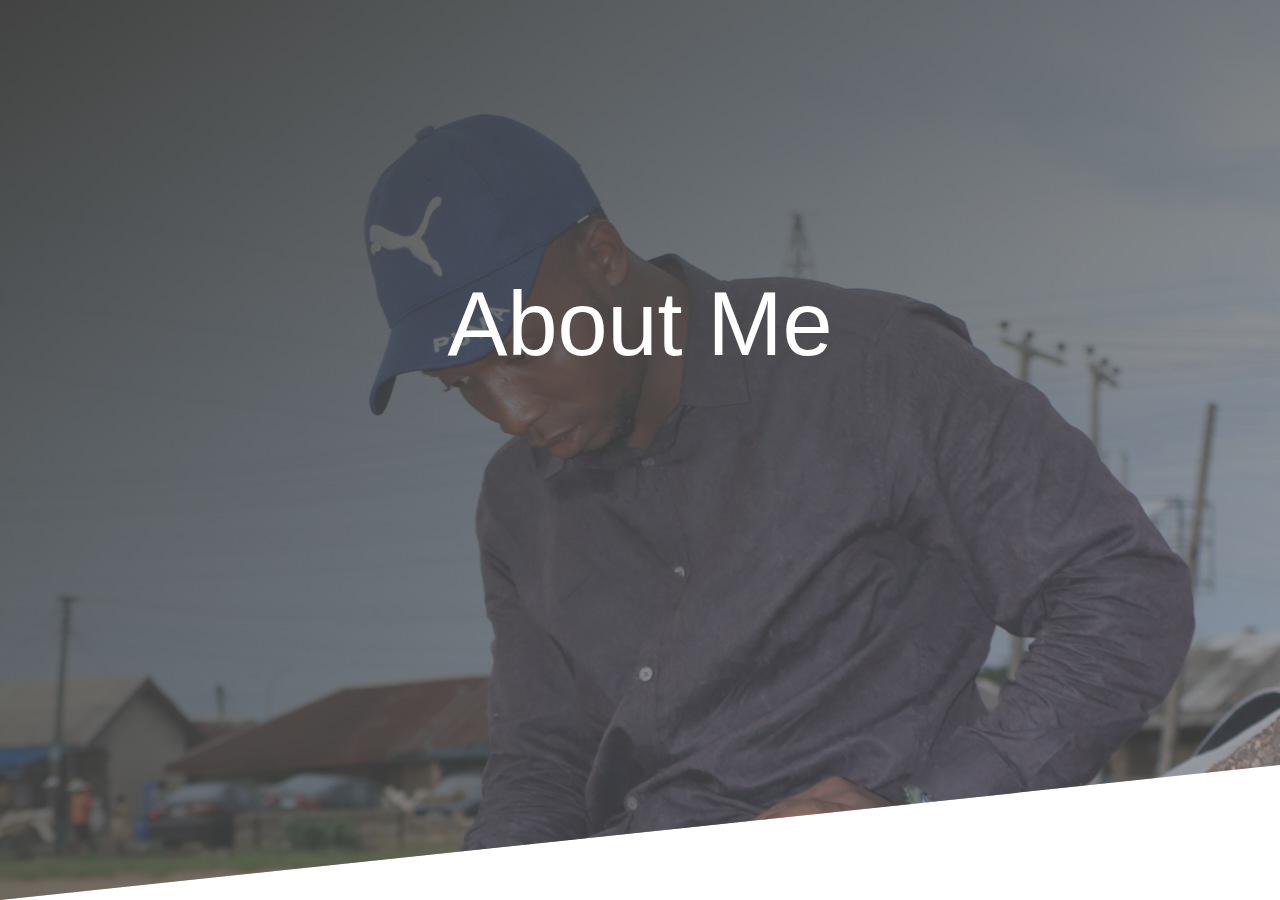
==== about.html @ 9a25f0bb "first commit" ====
<!DOCTYPE html>
<html lang="en">
<head>
    <meta charset="UTF-8">
    <meta name="viewport" content="width=device-width, initial-scale=1.0">
    <meta http-equiv="X-UA-Compatible" content="ie=edge">
    <title>About | Mfonido Mark</title>
    <link rel="stylesheet" href="style.css">
    <link rel="stylesheet" href="https://stackpath.bootstrapcdn.com/bootstrap/4.4.1/css/bootstrap.min.css"
        integrity="sha384-Vkoo8x4CGsO3+Hhxv8T/Q5PaXtkKtu6ug5TOeNV6gBiFeWPGFN9MuhOf23Q9Ifjh" crossorigin="anonymous">
    <link href="https://unpkg.com/aos@2.3.1/dist/aos.css" rel="stylesheet">
</head>
<body>
    <header id="header">
        <div class="about-welcome-sect">
            <h1 class="text-center ">About Me</h1>
        </div>

    </header>





















    <script src="https://code.jquery.com/jquery-3.4.1.min.js"
    integrity="sha256-CSXorXvZcTkaix6Yvo6HppcZGetbYMGWSFlBw8HfCJo=" crossorigin="anonymous"></script>
<script src="https://code.jquery.com/jquery-3.4.1.slim.min.js"
    integrity="sha384-J6qa4849blE2+poT4WnyKhv5vZF5SrPo0iEjwBvKU7imGFAV0wwj1yYfoRSJoZ+n"
    crossorigin="anonymous"></script>
<script src="https://cdn.jsdelivr.net/npm/popper.js@1.16.0/dist/umd/popper.min.js"
    integrity="sha384-Q6E9RHvbIyZFJoft+2mJbHaEWldlvI9IOYy5n3zV9zzTtmI3UksdQRVvoxMfooAo"
    crossorigin="anonymous"></script>
<script src="https://stackpath.bootstrapcdn.com/bootstrap/4.4.1/js/bootstrap.min.js"
    integrity="sha384-wfSDF2E50Y2D1uUdj0O3uMBJnjuUD4Ih7YwaYd1iqfktj0Uod8GCExl3Og8ifwB6"
    crossorigin="anonymous"></script>
<script src="main.js"></script>
</body>
</html>
---- style.css ----
/* Global stylings */
html{
    box-sizing: border-box;
    font-size: 62.5%
}
*,
*::after,
*::before{
    margin: 0;
    padding: 0;
    box-sizing: inherit;
}
a,a::after,
a::before, a:link{
    text-decoration: none;
    color: white;
}

a:hover{
    text-decoration: none;
    color: white;
}
.anchor{
    /* font-size: 10px !important; */
}

body{
    font-family: sans-serif;
    font-weight: 400;
    font-size: 18px;
    line-height: 1.7;
    color: #777;
    overflow-x: hidden;
    position: relative;
}
.navbar, .nav-link{
    color: #fff;
    font-weight: 400;
    font-size: 18px;
}
.navbar{
    transition: background-color 1s;
}
.nav-logo{
    float: left;
    padding: 10px 15px;
}
.open-nav{
    float: right !important;
    padding: 10px 15px;;
}

/* Overlay Navigation styling here */
.overlay {
    height: 100%;
    width: 0;
    position: fixed;
    z-index: 1;
    top: 0;
    left: 0;
    background-color: rgb(0,0,0);
    background-color: rgba(0,0,0, 0.9);
    overflow-x: hidden;
    transition: 0.5s;
  }
  
  .overlay-content {
    position: relative;
    top: 25%;
    width: 100%;
    text-align: center;
    margin-top: 30px;
  }
  
  .overlay a {
    padding: 8px;
    text-decoration: none;
    font-size: 36px;
    color: #818181;
    display: block;
    transition: 0.3s;
  }
  
  .overlay a:hover, .overlay a:focus {
    color: #f1f1f1;
  }
  
  .overlay .closebtn {
    position: absolute;
    top: 20px;
    right: 45px;
    font-size: 60px;
  }
  
  @media screen and (max-height: 450px) {
    .overlay a {font-size: 20px}
    .overlay .closebtn {
    font-size: 40px;
    top: 15px;
    right: 35px;
    }
  }

.dark {
    color: white !important;
    background-color: rgba(159, 243, 156, 0.568) !important;
    transition: background-color 1s;
    /*padding-top: 20px;*/
}

/* Index stylings */
.welcome-sect{
    background-image:linear-gradient(
        to right bottom,
         hsl(120, 1%, 26%),
          rgba(96, 97, 97, 0.432) ), 
    url(img/home.JPG);
    background-size: cover;
    background-repeat: no-repeat;
    background-position: top;
    height: 100vh;
    clip-path: polygon(0 0, 100% 0, 100% 85vh, 0 100%)
}

.welcome-contents{
    padding-top: 40vh;
}
.welcome-btn{
    display: block;
    text-align: center;
    /* background-color: #fff; */
    border: 1px solid white;
    border-radius: 20px 20px;
    width: 50%;
    padding: 7px;
    margin: 7px;
    font-size: 20px;
    text-decoration: none !important;
    color: white;
}
.welcome-btn:hover{
    background-color: white;
    color: #777;
}

.welcome-carousel{
    padding-top: 10vh;
}
.carousel-text{
    text-align: center;
    display: block;
    color: white;
    font-weight: 700;
    font-size: 40px;
}


/* this is the styling for the about page */
.about-welcome-sect{
    background-image:linear-gradient(
        to right bottom,
         hsl(120, 1%, 26%),
          rgba(96, 97, 97, 0.432) ), 
    url(img/home.JPG);
    background-size: cover;
    background-repeat: no-repeat;
    background-position: top;
    height: 100vh;
    clip-path: polygon(0 0, 100% 0, 100% 85vh, 0 100%)
}
.about-welcome-sect > h1{
    color: white;
    font-size: 10vh;
    padding-top: 30vh;
    padding-bottom: 30vh;
}
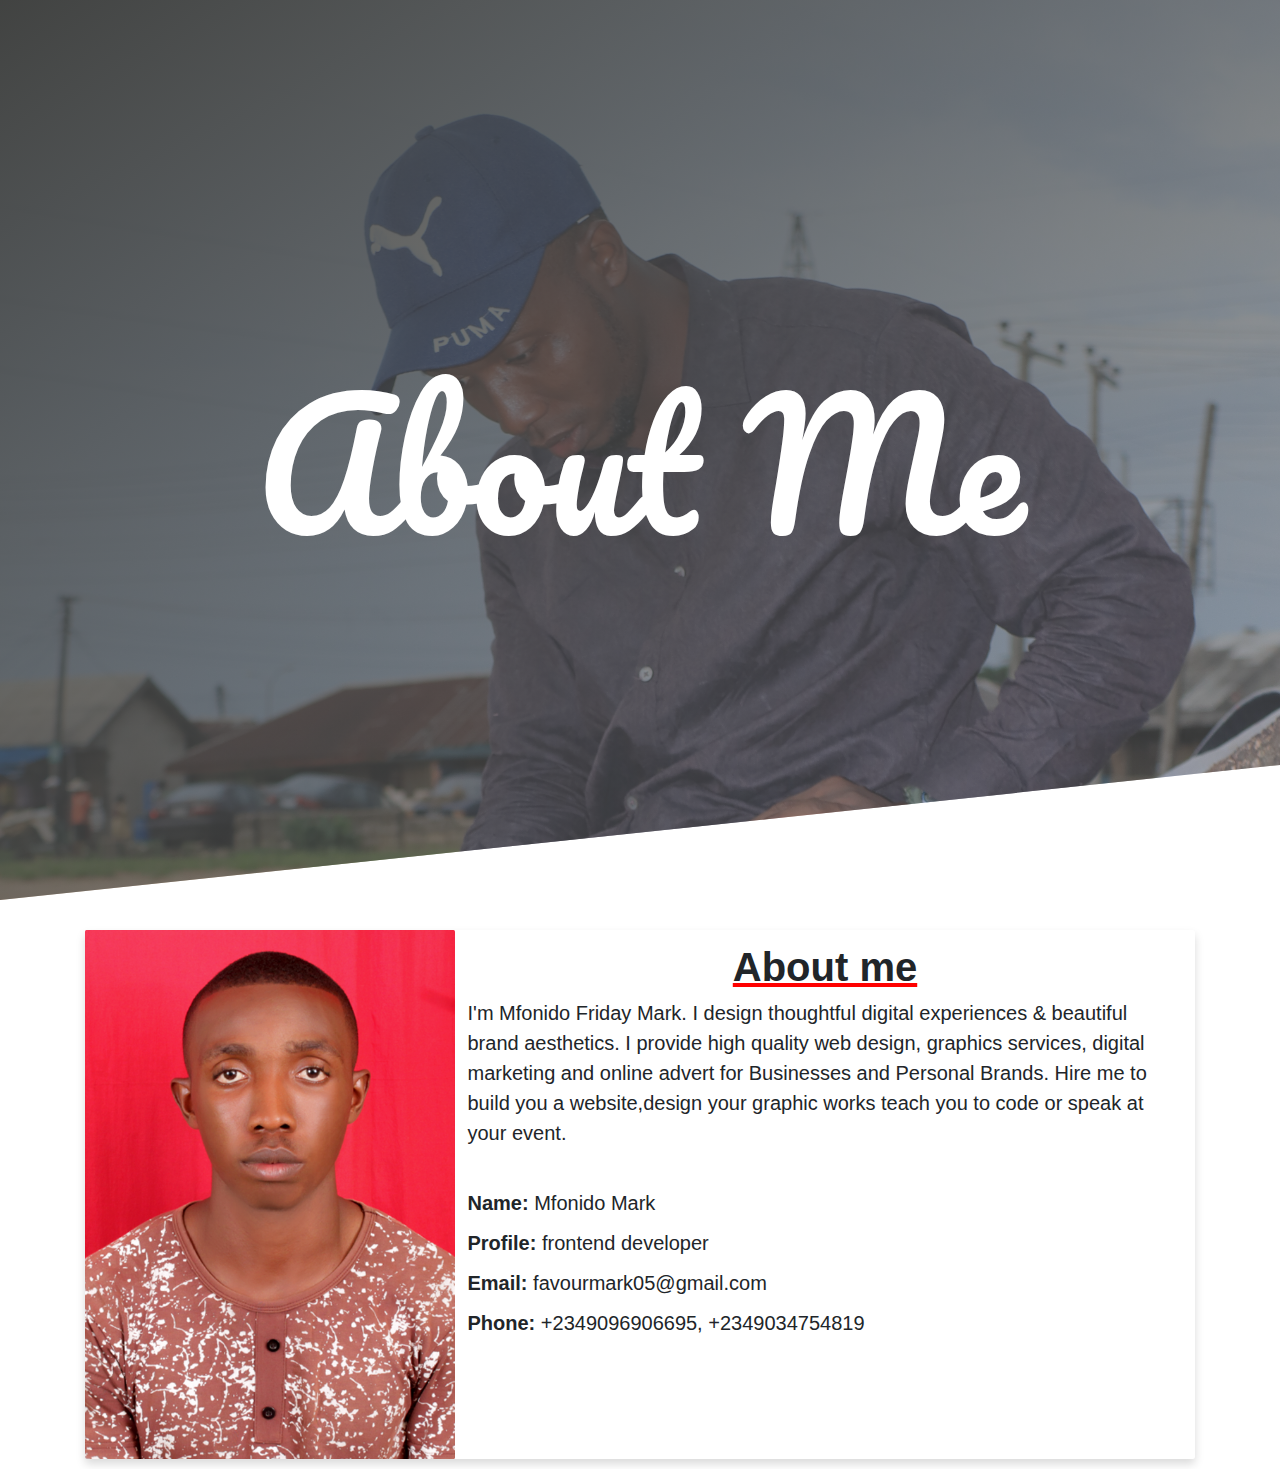
==== commit ecb3a940: "about page" ====
--- a/about.html
+++ b/about.html
@@ -9,14 +9,39 @@
     <link rel="stylesheet" href="https://stackpath.bootstrapcdn.com/bootstrap/4.4.1/css/bootstrap.min.css"
         integrity="sha384-Vkoo8x4CGsO3+Hhxv8T/Q5PaXtkKtu6ug5TOeNV6gBiFeWPGFN9MuhOf23Q9Ifjh" crossorigin="anonymous">
     <link href="https://unpkg.com/aos@2.3.1/dist/aos.css" rel="stylesheet">
+    <link href="https://fonts.googleapis.com/css?family=Pacifico&display=swap" rel="stylesheet">
 </head>
 <body>
     <header id="header">
         <div class="about-welcome-sect">
             <h1 class="text-center ">About Me</h1>
         </div>
-
     </header>
+    <div class="container text-center pt-5">
+            <div class="card mb-3 shadow" style="max-width: fit-content; max-height: fit-content;">
+                    <div class="row no-gutters">
+                      <div class="col-md-4">
+                        <img src="img/about.jpg" class="card-img" alt="...">
+                      </div>
+                      <div class="col-md-8">
+                        <div class="card-body">
+                          <h3 class="card-title">About me</h3>
+                          <p class="card-text" id="card-text">I'm Mfonido Friday Mark. I design thoughtful digital experiences & beautiful brand aesthetics. I provide high quality web design, graphics services, digital marketing and online advert for Businesses and Personal Brands. Hire me to build you a website,design your graphic works teach you to code or speak at your event. </p>
+                          <!-- <p class="card-text"><small class="text-muted">Last updated 3 mins ago</small></p> -->
+                          <br><br>
+                          <div class="about-info">
+                            <p><span class="title-s">Name: </span> <span>Mfonido Mark</span></p>
+                            <p><span class="title-s">Profile: </span> <span>frontend developer</span></p>
+                            <p><span class="title-s">Email: </span> <span>favourmark05@gmail.com</span></p>
+                            <p><span class="title-s">Phone: </span> <span>+2349096906695, +2349034754819</span></p>
+                            <!-- <p><span class="title-s">Phone: </span> <span>+2349034754819</span></p> -->
+                          </div>
+                        </div>
+                      </div>
+                    </div>
+                  </div>
+    </div>
+    
 
 
 
--- a/style.css
+++ b/style.css
@@ -170,8 +170,31 @@
 }
 .about-welcome-sect > h1{
     color: white;
-    font-size: 10vh;
-    padding-top: 30vh;
+    font-size: 19vh;
+    padding-top: 40vh;
     padding-bottom: 30vh;
-}
-
+    text-align: center;
+    font-family: 'Pacifico', cursive !important;
+}
+.card{
+    border: none !important;
+}
+.card-title{
+    font-size: 40px !important;
+    text-decoration: underline;
+    text-decoration-color: red;
+    font-family: -apple-system, BlinkMacSystemFont, 'Segoe UI', Roboto, Oxygen, Ubuntu, Cantarell, 'Open Sans', 'Helvetica Neue', sans-serif;
+    font-weight: bolder;
+}
+#card-text {
+    font-size: 20px !important;
+    text-align: start !important;
+}
+.about-info > p {
+    font-size: 20px;
+    text-align: start !important;
+}
+.title-s{
+    font-weight: bolder;
+}
+
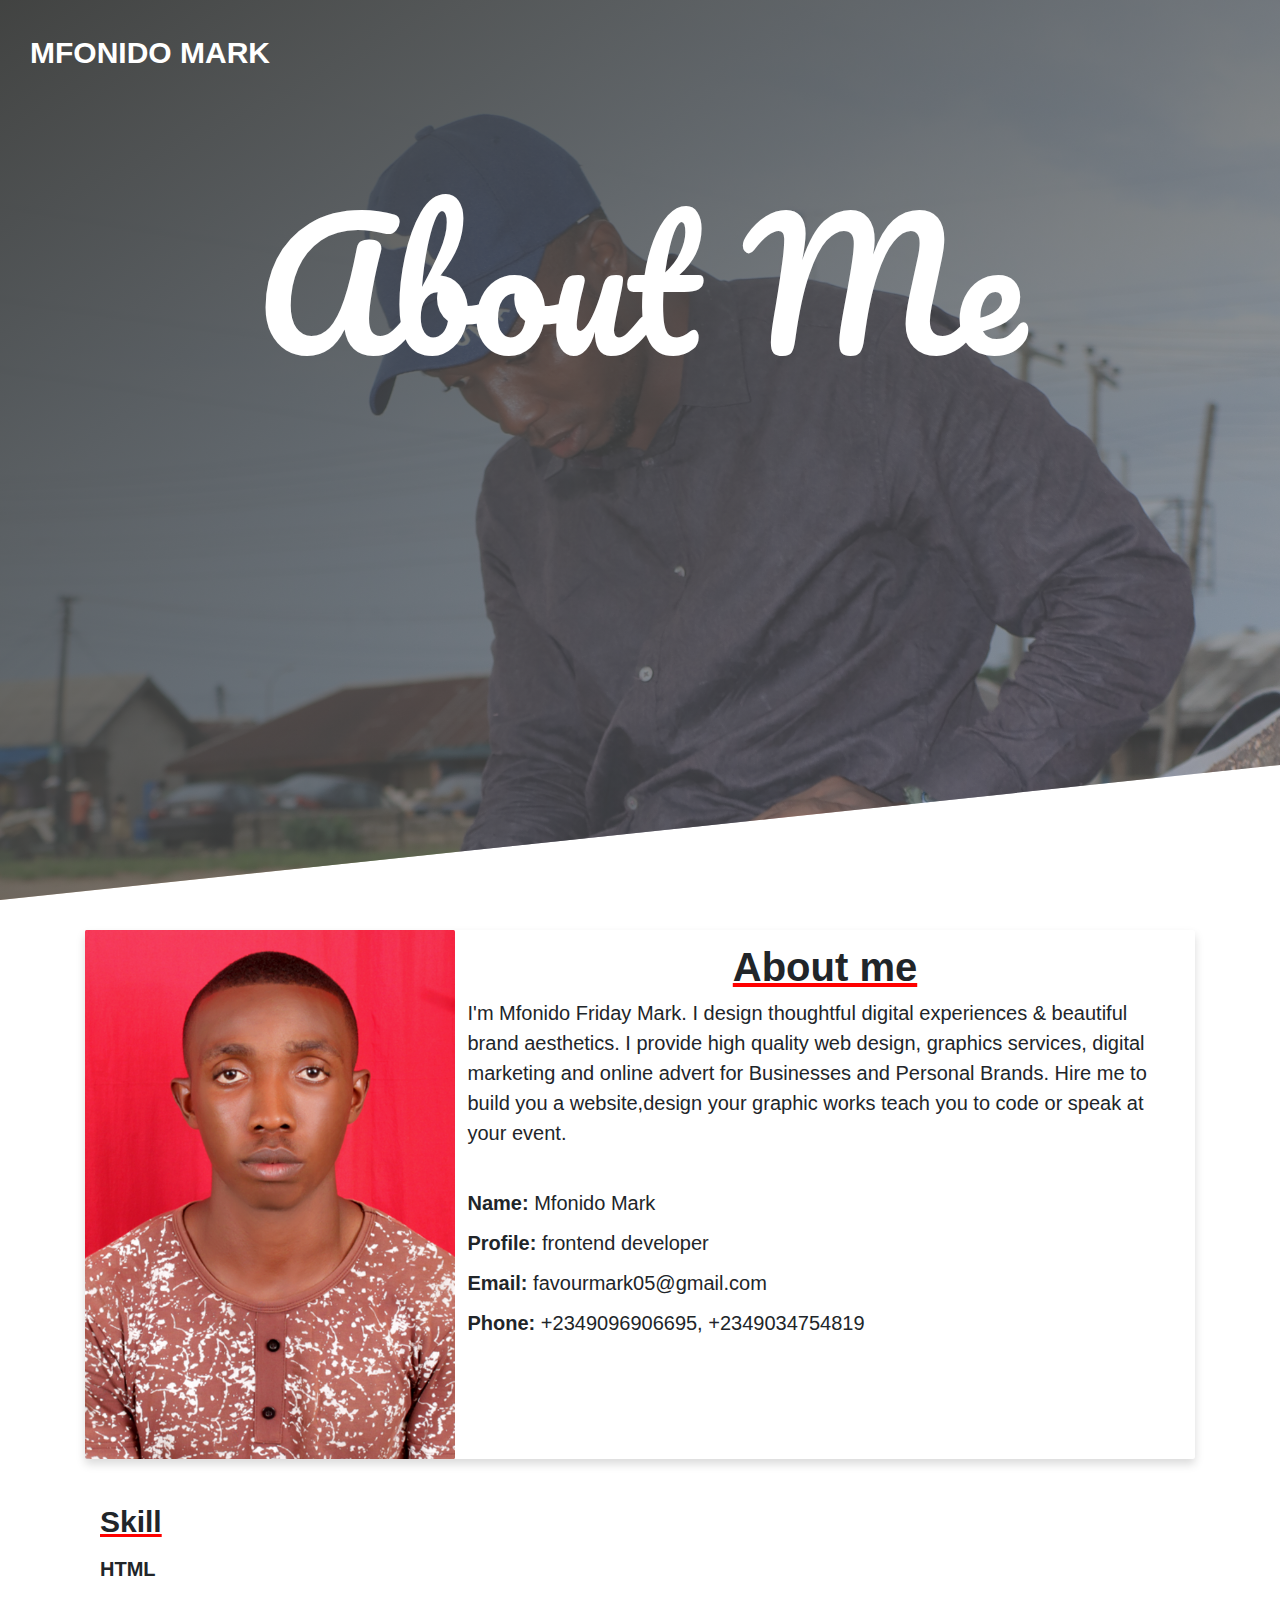
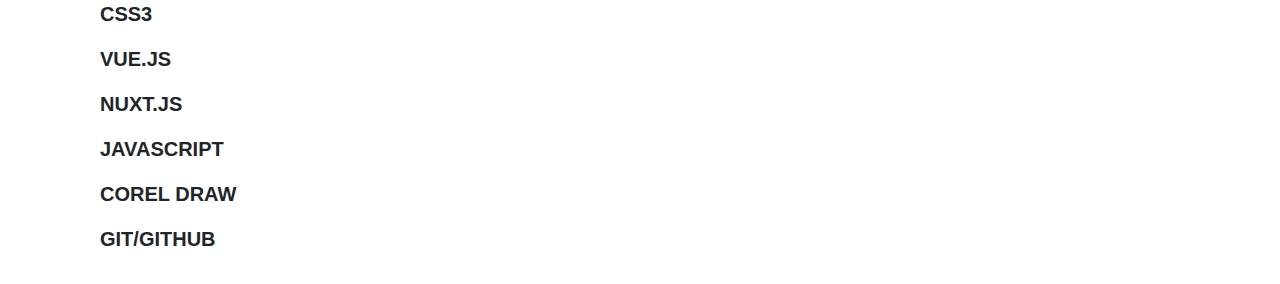
==== commit 151cc866: "skills and links" ====
--- a/about.html
+++ b/about.html
@@ -1,47 +1,80 @@
 <!DOCTYPE html>
 <html lang="en">
+
 <head>
-    <meta charset="UTF-8">
-    <meta name="viewport" content="width=device-width, initial-scale=1.0">
-    <meta http-equiv="X-UA-Compatible" content="ie=edge">
-    <title>About | Mfonido Mark</title>
-    <link rel="stylesheet" href="style.css">
-    <link rel="stylesheet" href="https://stackpath.bootstrapcdn.com/bootstrap/4.4.1/css/bootstrap.min.css"
-        integrity="sha384-Vkoo8x4CGsO3+Hhxv8T/Q5PaXtkKtu6ug5TOeNV6gBiFeWPGFN9MuhOf23Q9Ifjh" crossorigin="anonymous">
-    <link href="https://unpkg.com/aos@2.3.1/dist/aos.css" rel="stylesheet">
-    <link href="https://fonts.googleapis.com/css?family=Pacifico&display=swap" rel="stylesheet">
+  <meta charset="UTF-8">
+  <meta name="viewport" content="width=device-width, initial-scale=1.0">
+  <meta http-equiv="X-UA-Compatible" content="ie=edge">
+  <title>About | Mfonido Mark</title>
+  <link rel="stylesheet" href="style.css">
+  <link rel="stylesheet" href="https://stackpath.bootstrapcdn.com/bootstrap/4.4.1/css/bootstrap.min.css"
+    integrity="sha384-Vkoo8x4CGsO3+Hhxv8T/Q5PaXtkKtu6ug5TOeNV6gBiFeWPGFN9MuhOf23Q9Ifjh" crossorigin="anonymous">
+  <link href="https://unpkg.com/aos@2.3.1/dist/aos.css" rel="stylesheet">
+  <link href="https://fonts.googleapis.com/css?family=Pacifico&display=swap" rel="stylesheet">
 </head>
+
 <body>
-    <header id="header">
-        <div class="about-welcome-sect">
-            <h1 class="text-center ">About Me</h1>
+  <header id="header">
+      <div class="about-welcome-sect">
+          <a href="index.html" class="navbar-brand float-left Mark pl-5 pt-5">MFONIDO MARK</a>
+      <h1 class="text-center ">About Me</h1>
+      <!-- <div class="col-md-6 buttons">
+                <a href="about.html" class="welcome-btn ">About Me</a>
+                <a href="#" class="welcome-btn ">Explore Project</a>
+                <a href="#" class="welcome-btn ">Say Hello</a>
+            </div> -->
+    </div>
+  </header>
+  <div class="container text-center pt-5">
+    <div class="card mb-3 shadow" style="max-width: fit-content; max-height: fit-content;">
+      <div class="row no-gutters">
+        <div class="col-md-4">
+          <img src="img/about.jpg" class="card-img" alt="...">
         </div>
-    </header>
-    <div class="container text-center pt-5">
-            <div class="card mb-3 shadow" style="max-width: fit-content; max-height: fit-content;">
-                    <div class="row no-gutters">
-                      <div class="col-md-4">
-                        <img src="img/about.jpg" class="card-img" alt="...">
-                      </div>
-                      <div class="col-md-8">
-                        <div class="card-body">
-                          <h3 class="card-title">About me</h3>
-                          <p class="card-text" id="card-text">I'm Mfonido Friday Mark. I design thoughtful digital experiences & beautiful brand aesthetics. I provide high quality web design, graphics services, digital marketing and online advert for Businesses and Personal Brands. Hire me to build you a website,design your graphic works teach you to code or speak at your event. </p>
-                          <!-- <p class="card-text"><small class="text-muted">Last updated 3 mins ago</small></p> -->
-                          <br><br>
-                          <div class="about-info">
-                            <p><span class="title-s">Name: </span> <span>Mfonido Mark</span></p>
-                            <p><span class="title-s">Profile: </span> <span>frontend developer</span></p>
-                            <p><span class="title-s">Email: </span> <span>favourmark05@gmail.com</span></p>
-                            <p><span class="title-s">Phone: </span> <span>+2349096906695, +2349034754819</span></p>
-                            <!-- <p><span class="title-s">Phone: </span> <span>+2349034754819</span></p> -->
-                          </div>
-                        </div>
-                      </div>
-                    </div>
-                  </div>
+        <div class="col-md-8">
+          <div class="card-body">
+            <h3 class="card-title">About me</h3>
+            <p class="card-text" id="card-text">I'm Mfonido Friday Mark. I design thoughtful digital experiences &
+              beautiful brand aesthetics. I provide high quality web design, graphics services, digital marketing and
+              online advert for Businesses and Personal Brands. Hire me to build you a website,design your graphic works
+              teach you to code or speak at your event. </p>
+            <!-- <p class="card-text"><small class="text-muted">Last updated 3 mins ago</small></p> -->
+            <br><br>
+            <div class="about-info">
+              <p><span class="title-s">Name: </span> <span>Mfonido Mark</span></p>
+              <p><span class="title-s">Profile: </span> <span>frontend developer</span></p>
+              <p><span class="title-s">Email: </span> <span>favourmark05@gmail.com</span></p>
+              <p><span class="title-s">Phone: </span> <span>+2349096906695, +2349034754819</span></p>
+              <!-- <p><span class="title-s">Phone: </span> <span>+2349034754819</span></p> -->
+            </div>
+          </div>
+        </div>
+      </div>
     </div>
-    
+  </div>
+  <div class="container">
+    <div class="col-md-12 py-5">
+        <div class="skill-mf">
+            <p class="title-ss">Skill</p>
+
+            <span>HTML</span> <br><br>
+            
+            <span>CSS3</span> <br><br>
+            
+            <span>VUE.JS</span><br><br>
+            
+            <span>NUXT.JS</span> <br><br>
+            
+            <span>JAVASCRIPT</span> <br><br>
+
+            <span>COREL DRAW</span> <br><br>
+
+            <span>GIT/GITHUB</span> <br>
+            
+          </div>
+        </div>
+    </div>
+  </div>
 
 
 
@@ -63,17 +96,19 @@
 
 
 
-    <script src="https://code.jquery.com/jquery-3.4.1.min.js"
+
+  <script src="https://code.jquery.com/jquery-3.4.1.min.js"
     integrity="sha256-CSXorXvZcTkaix6Yvo6HppcZGetbYMGWSFlBw8HfCJo=" crossorigin="anonymous"></script>
-<script src="https://code.jquery.com/jquery-3.4.1.slim.min.js"
+  <script src="https://code.jquery.com/jquery-3.4.1.slim.min.js"
     integrity="sha384-J6qa4849blE2+poT4WnyKhv5vZF5SrPo0iEjwBvKU7imGFAV0wwj1yYfoRSJoZ+n"
     crossorigin="anonymous"></script>
-<script src="https://cdn.jsdelivr.net/npm/popper.js@1.16.0/dist/umd/popper.min.js"
+  <script src="https://cdn.jsdelivr.net/npm/popper.js@1.16.0/dist/umd/popper.min.js"
     integrity="sha384-Q6E9RHvbIyZFJoft+2mJbHaEWldlvI9IOYy5n3zV9zzTtmI3UksdQRVvoxMfooAo"
     crossorigin="anonymous"></script>
-<script src="https://stackpath.bootstrapcdn.com/bootstrap/4.4.1/js/bootstrap.min.js"
+  <script src="https://stackpath.bootstrapcdn.com/bootstrap/4.4.1/js/bootstrap.min.js"
     integrity="sha384-wfSDF2E50Y2D1uUdj0O3uMBJnjuUD4Ih7YwaYd1iqfktj0Uod8GCExl3Og8ifwB6"
     crossorigin="anonymous"></script>
-<script src="main.js"></script>
+  <script src="main.js"></script>
 </body>
+
 </html>--- a/style.css
+++ b/style.css
@@ -20,8 +20,11 @@
     text-decoration: none;
     color: white;
 }
-.anchor{
-    /* font-size: 10px !important; */
+.Mark {
+    text-decoration: none !important;
+    color: white !important;
+    font-size: 30px !important;
+    font-weight: bolder !important;
 }
 
 body{
@@ -171,11 +174,15 @@
 .about-welcome-sect > h1{
     color: white;
     font-size: 19vh;
-    padding-top: 40vh;
+    padding-top: 20vh;
     padding-bottom: 30vh;
     text-align: center;
     font-family: 'Pacifico', cursive !important;
 }
+/* .buttons{
+    position: absolute;
+    margin-top: -30vh;
+} */
 .card{
     border: none !important;
 }
@@ -194,7 +201,22 @@
     font-size: 20px;
     text-align: start !important;
 }
-.title-s{
+.title-s {
     font-weight: bolder;
 }
-
+.skill-mf > p{
+    font-size: 30px !important;
+}
+.skill-mf > span {
+    font-size: 20px;
+}
+.title-ss{
+    font-weight: bolder;
+    text-decoration-line: underline;
+    text-decoration-color: red;
+}
+.skill-mf > span {
+    font-weight: bolder !important;
+}
+    
+
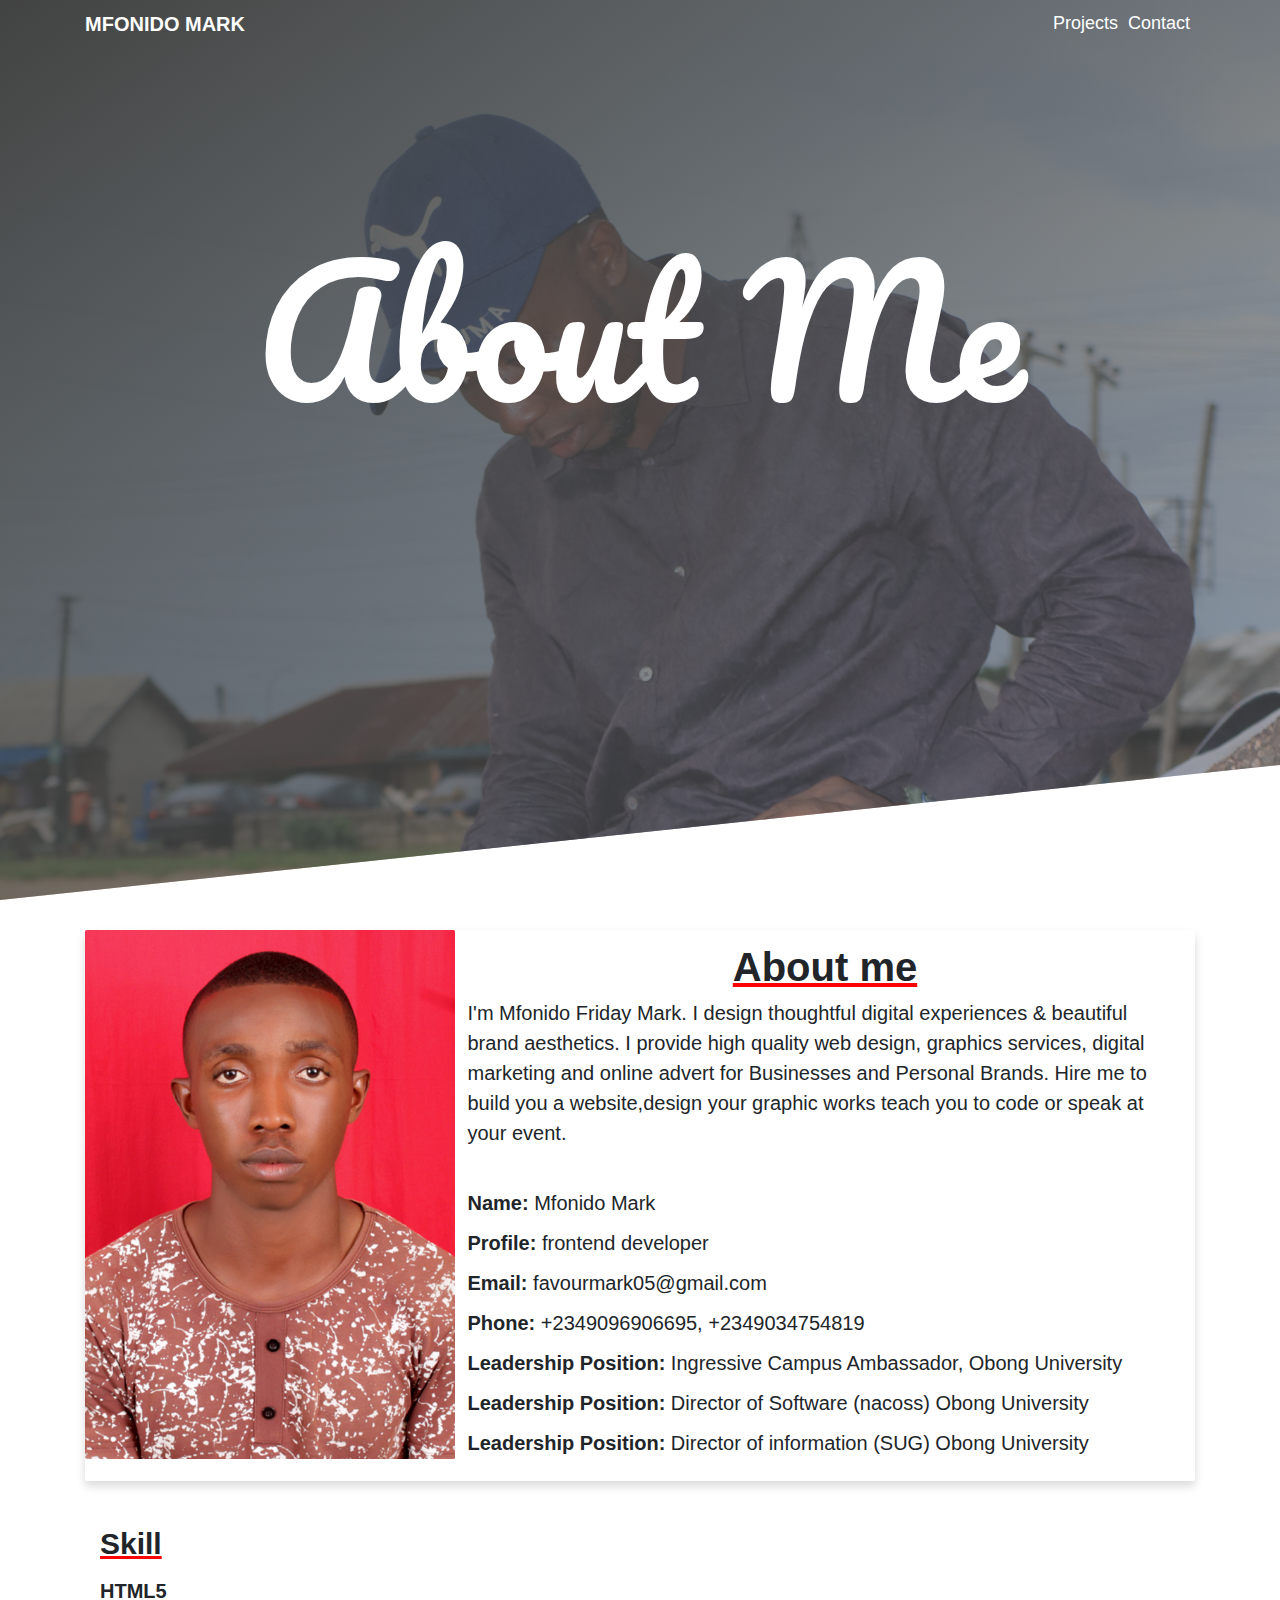
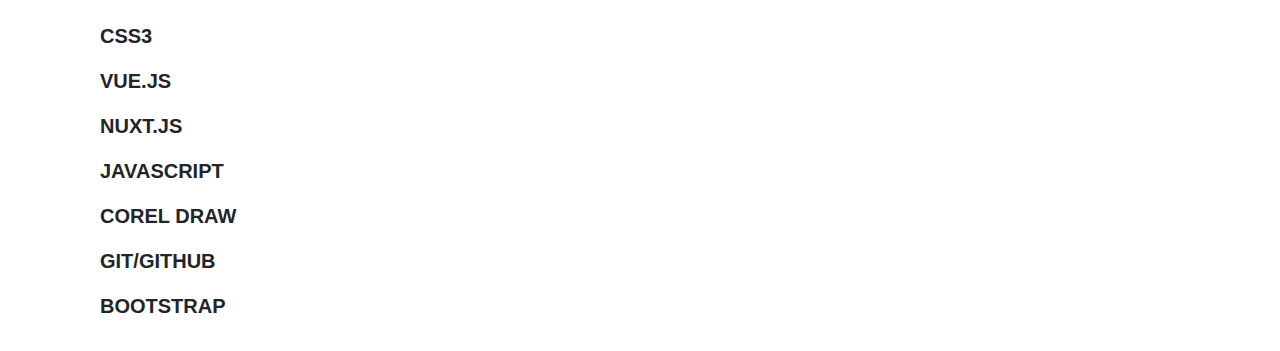
==== commit d1c0b3d6: "implementation of the project page,navigation links" ====
--- a/about.html
+++ b/about.html
@@ -11,12 +11,36 @@
     integrity="sha384-Vkoo8x4CGsO3+Hhxv8T/Q5PaXtkKtu6ug5TOeNV6gBiFeWPGFN9MuhOf23Q9Ifjh" crossorigin="anonymous">
   <link href="https://unpkg.com/aos@2.3.1/dist/aos.css" rel="stylesheet">
   <link href="https://fonts.googleapis.com/css?family=Pacifico&display=swap" rel="stylesheet">
+  <link href="https://stackpath.bootstrapcdn.com/font-awesome/4.7.0/css/font-awesome.min.css" rel="stylesheet"
+        integrity="sha384-wvfXpqpZZVQGK6TAh5PVlGOfQNHSoD2xbE+QkPxCAFlNEevoEH3Sl0sibVcOQVnN" crossorigin="anonymous">
 </head>
 
 <body>
   <header id="header">
       <div class="about-welcome-sect">
-          <a href="index.html" class="navbar-brand float-left Mark pl-5 pt-5">MFONIDO MARK</a>
+          <section class="nav-section">
+
+
+              <nav class="navbar navbar-expand-lg navbar-light ">
+                  <div class="container">
+                      <a class="navbar-brand text-white" href="index.html">MFONIDO MARK</a>
+                      <button class="navbar-toggler icon" type="button" data-toggle="collapse" data-target="#navbarNavDropdown" aria-controls="navbarNavDropdown" aria-expanded="false" aria-label="Toggle navigation">
+                        <span class="navbar-toggler-icon icon"></span>
+                      </button>
+                      <div class="collapse navbar-collapse justify-content-end" id="navbarNavDropdown">
+                        <ul class="navbar-nav">
+                          <li class="nav-item active">
+                            <a class="nav-link" href="project.html">Projects <span class="sr-only">(current)</span></a>
+                          </li>
+                          <li class="nav-item">
+                            <a class="nav-link" href="contact.html">Contact</a>
+                          </li>
+                        </ul>
+                      </div>
+                      </div>
+                    </nav>
+      </section>
+          <!-- <a href="index.html" class="navbar-brand float-left Mark pl-5 pt-5">MFONIDO MARK</a> -->
       <h1 class="text-center ">About Me</h1>
       <!-- <div class="col-md-6 buttons">
                 <a href="about.html" class="welcome-btn ">About Me</a>
@@ -45,7 +69,9 @@
               <p><span class="title-s">Profile: </span> <span>frontend developer</span></p>
               <p><span class="title-s">Email: </span> <span>favourmark05@gmail.com</span></p>
               <p><span class="title-s">Phone: </span> <span>+2349096906695, +2349034754819</span></p>
-              <!-- <p><span class="title-s">Phone: </span> <span>+2349034754819</span></p> -->
+              <p><span class="title-s">Leadership Position: </span> <span>Ingressive Campus Ambassador, Obong University</span></p>
+              <p><span class="title-s">Leadership Position: </span> <span>Director of Software (nacoss) Obong University</span></p>
+              <p><span class="title-s">Leadership Position: </span> <span>Director of information (SUG) Obong University</span></p>
             </div>
           </div>
         </div>
@@ -57,7 +83,7 @@
         <div class="skill-mf">
             <p class="title-ss">Skill</p>
 
-            <span>HTML</span> <br><br>
+            <span>HTML5</span> <br><br>
             
             <span>CSS3</span> <br><br>
             
@@ -69,7 +95,9 @@
 
             <span>COREL DRAW</span> <br><br>
 
-            <span>GIT/GITHUB</span> <br>
+            <span>GIT/GITHUB</span> <br> <br>
+
+            <span>BOOTSTRAP</span> <br>
             
           </div>
         </div>
--- a/style.css
+++ b/style.css
@@ -122,7 +122,7 @@
     background-repeat: no-repeat;
     background-position: top;
     height: 100vh;
-    clip-path: polygon(0 0, 100% 0, 100% 85vh, 0 100%)
+    /* clip-path: polygon(0 0, 100% 0, 100% 85vh, 0 100%) */
 }
 
 .welcome-contents{
@@ -179,6 +179,14 @@
     text-align: center;
     font-family: 'Pacifico', cursive !important;
 }
+.container > h5{
+    color: white;
+    font-size: 9vh;
+    padding-top: 10vh;
+    padding-bottom: 5vh;
+    text-align: center;
+    font-family: 'Pacifico', cursive !important;
+}
 /* .buttons{
     position: absolute;
     margin-top: -30vh;
@@ -218,5 +226,36 @@
 .skill-mf > span {
     font-weight: bolder !important;
 }
-    
-
+.fa{
+    color: white !important;
+    font-size: 25px !important;
+}
+
+/* this is the styling for the project page */
+
+.nav-link{
+    color: white !important;
+}
+.navbar-brand{
+    font-size: 20px !important;
+    font-weight: bolder !important;
+}
+.icon{
+    color: white !important;
+    background-color: white !important;
+}
+.nav-link:hover{
+    transition: 1s ;
+    border-bottom: 3px solid red;
+}
+.active-now{
+    color: rgb(15, 231, 15) !important;
+}
+.card-project{
+    border-left: 20px solid green !important;
+}
+small{
+    font-size: 20px !important;
+    font-weight: lighter !important;
+    color: rgba(0, 0, 0, 0.397);
+}
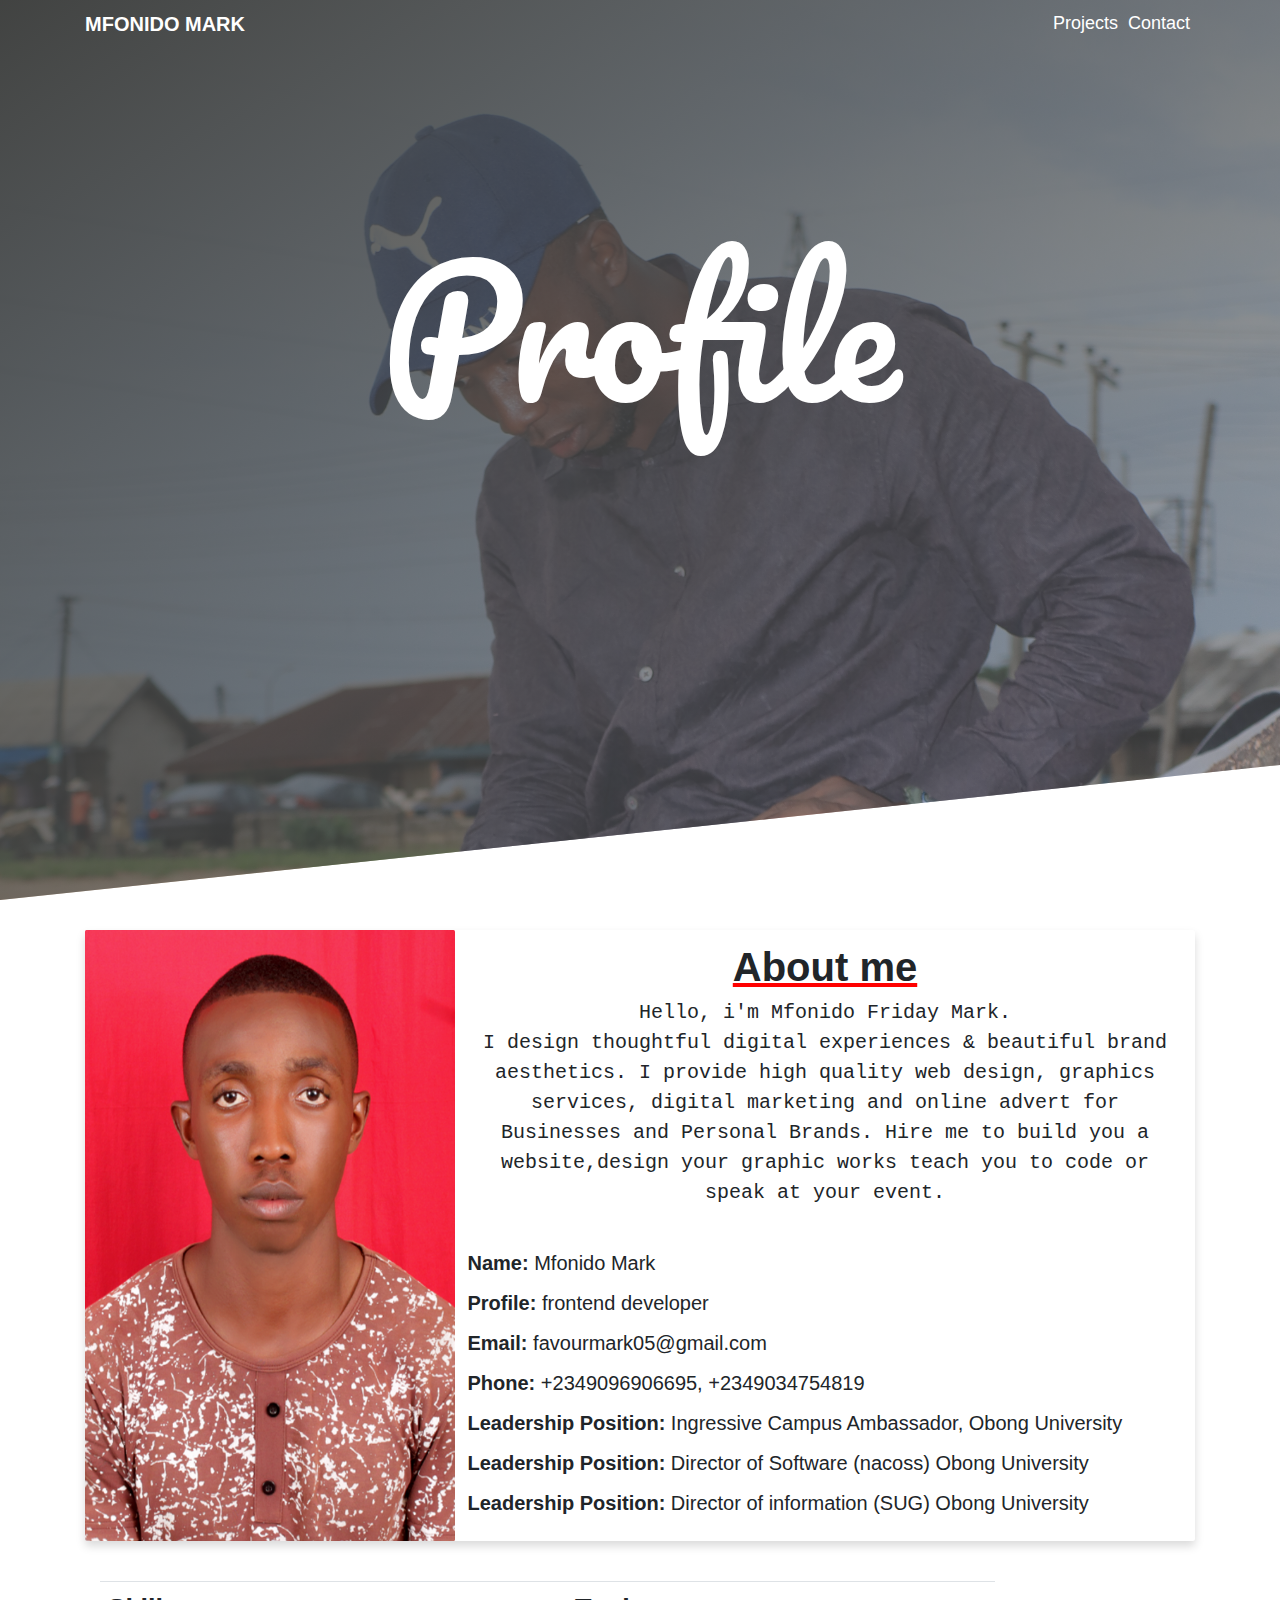
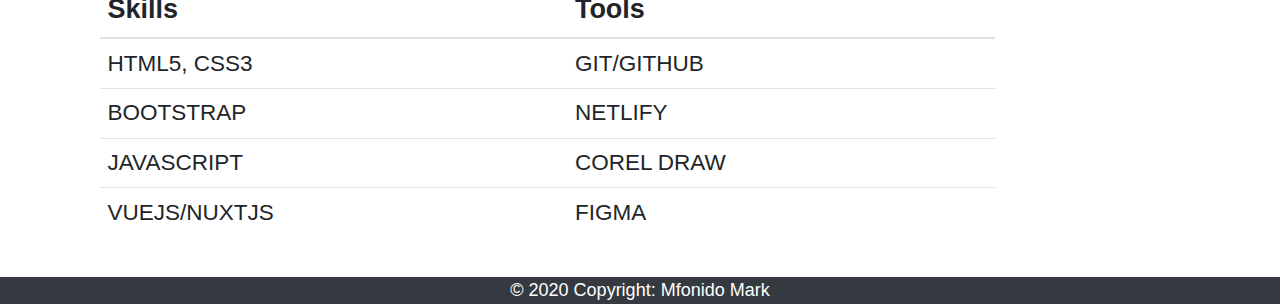
==== commit 5677b2ab: "implementing the footer and the skill section" ====
--- a/about.html
+++ b/about.html
@@ -5,6 +5,11 @@
   <meta charset="UTF-8">
   <meta name="viewport" content="width=device-width, initial-scale=1.0">
   <meta http-equiv="X-UA-Compatible" content="ie=edge">
+  <meta name="description" content="Mfonido Mark - Front-End Developer - Web Developer">
+  <meta name="tags" content="frontend javascript webpack web designer, web design, web developer, css, es6, angular,
+  jest, api, nodejs, node, react, reactjs, git, github, software engineer, software developer, software, reomte, code, programmer,
+  developer, engineer, mfonido mark, mfonido, mark">
+  <meta name="author" content="Mfonido Mark">
   <title>About | Mfonido Mark</title>
   <link rel="stylesheet" href="style.css">
   <link rel="stylesheet" href="https://stackpath.bootstrapcdn.com/bootstrap/4.4.1/css/bootstrap.min.css"
@@ -12,53 +17,48 @@
   <link href="https://unpkg.com/aos@2.3.1/dist/aos.css" rel="stylesheet">
   <link href="https://fonts.googleapis.com/css?family=Pacifico&display=swap" rel="stylesheet">
   <link href="https://stackpath.bootstrapcdn.com/font-awesome/4.7.0/css/font-awesome.min.css" rel="stylesheet"
-        integrity="sha384-wvfXpqpZZVQGK6TAh5PVlGOfQNHSoD2xbE+QkPxCAFlNEevoEH3Sl0sibVcOQVnN" crossorigin="anonymous">
+    integrity="sha384-wvfXpqpZZVQGK6TAh5PVlGOfQNHSoD2xbE+QkPxCAFlNEevoEH3Sl0sibVcOQVnN" crossorigin="anonymous">
 </head>
 
 <body>
   <header id="header">
-      <div class="about-welcome-sect">
-          <section class="nav-section">
+    <div class="about-welcome-sect">
+      <section class="nav-section">
 
 
-              <nav class="navbar navbar-expand-lg navbar-light ">
-                  <div class="container">
-                      <a class="navbar-brand text-white" href="index.html">MFONIDO MARK</a>
-                      <button class="navbar-toggler icon" type="button" data-toggle="collapse" data-target="#navbarNavDropdown" aria-controls="navbarNavDropdown" aria-expanded="false" aria-label="Toggle navigation">
-                        <span class="navbar-toggler-icon icon"></span>
-                      </button>
-                      <div class="collapse navbar-collapse justify-content-end" id="navbarNavDropdown">
-                        <ul class="navbar-nav">
-                          <li class="nav-item active">
-                            <a class="nav-link" href="project.html">Projects <span class="sr-only">(current)</span></a>
-                          </li>
-                          <li class="nav-item">
-                            <a class="nav-link" href="contact.html">Contact</a>
-                          </li>
-                        </ul>
-                      </div>
-                      </div>
-                    </nav>
+        <nav class="navbar navbar-expand-lg navbar-light ">
+          <div class="container">
+            <a class="navbar-brand text-white" href="index.html">MFONIDO MARK</a>
+            <button class="navbar-toggler icon" type="button" data-toggle="collapse" data-target="#navbarNavDropdown"
+              aria-controls="navbarNavDropdown" aria-expanded="false" aria-label="Toggle navigation">
+              <span class="navbar-toggler-icon icon"></span>
+            </button>
+            <div class="collapse navbar-collapse justify-content-end" id="navbarNavDropdown">
+              <ul class="navbar-nav">
+                <li class="nav-item active">
+                  <a class="nav-link" href="project.html">Projects <span class="sr-only">(current)</span></a>
+                </li>
+                <li class="nav-item">
+                  <a class="nav-link" href="contact.html">Contact</a>
+                </li>
+              </ul>
+            </div>
+          </div>
+        </nav>
       </section>
-          <!-- <a href="index.html" class="navbar-brand float-left Mark pl-5 pt-5">MFONIDO MARK</a> -->
-      <h1 class="text-center ">About Me</h1>
-      <!-- <div class="col-md-6 buttons">
-                <a href="about.html" class="welcome-btn ">About Me</a>
-                <a href="#" class="welcome-btn ">Explore Project</a>
-                <a href="#" class="welcome-btn ">Say Hello</a>
-            </div> -->
+      <h1 class="text-center ">Profile</h1>
     </div>
   </header>
   <div class="container text-center pt-5">
     <div class="card mb-3 shadow" style="max-width: fit-content; max-height: fit-content;">
       <div class="row no-gutters">
         <div class="col-md-4">
-          <img src="img/about.jpg" class="card-img" alt="...">
+          <img src="img/about.jpg" class="card-img" alt="..." style="height: 100%;">
         </div>
         <div class="col-md-8">
           <div class="card-body">
             <h3 class="card-title">About me</h3>
-            <p class="card-text" id="card-text">I'm Mfonido Friday Mark. I design thoughtful digital experiences &
+            <p class="card-text " id="card-text">Hello, i'm Mfonido Friday Mark.<br> I design thoughtful digital experiences &
               beautiful brand aesthetics. I provide high quality web design, graphics services, digital marketing and
               online advert for Businesses and Personal Brands. Hire me to build you a website,design your graphic works
               teach you to code or speak at your event. </p>
@@ -69,16 +69,19 @@
               <p><span class="title-s">Profile: </span> <span>frontend developer</span></p>
               <p><span class="title-s">Email: </span> <span>favourmark05@gmail.com</span></p>
               <p><span class="title-s">Phone: </span> <span>+2349096906695, +2349034754819</span></p>
-              <p><span class="title-s">Leadership Position: </span> <span>Ingressive Campus Ambassador, Obong University</span></p>
-              <p><span class="title-s">Leadership Position: </span> <span>Director of Software (nacoss) Obong University</span></p>
-              <p><span class="title-s">Leadership Position: </span> <span>Director of information (SUG) Obong University</span></p>
+              <p><span class="title-s">Leadership Position: </span> <span>Ingressive Campus Ambassador, Obong
+                  University</span></p>
+              <p><span class="title-s">Leadership Position: </span> <span>Director of Software (nacoss) Obong
+                  University</span></p>
+              <p><span class="title-s">Leadership Position: </span> <span>Director of information (SUG) Obong
+                  University</span></p>
             </div>
           </div>
         </div>
       </div>
     </div>
   </div>
-  <div class="container">
+  <!-- <div class="container">
     <div class="col-md-12 py-5">
         <div class="skill-mf">
             <p class="title-ss">Skill</p>
@@ -102,9 +105,43 @@
           </div>
         </div>
     </div>
+  </div> -->
+
+  <div class="container mx-auto py-5">
+    <div class="col-md-10 ">
+      <table class="table">
+        <thead>
+          <tr>
+            <th scope="col">Skills</th>
+            <th scope="col">Tools</th>
+          </tr>
+        </thead>
+        <tbody>
+          <tr>
+            <td>HTML5, CSS3</td>
+            <td>GIT/GITHUB</td>
+
+          </tr>
+          <tr>
+            <td>BOOTSTRAP</td>
+            <td>NETLIFY</td>
+          </tr>
+          <tr>
+            <td>JAVASCRIPT</td>
+            <td>COREL DRAW</td>
+          </tr>
+          <tr>
+            <td>VUEJS/NUXTJS</td>
+            <td>FIGMA</td>
+          </tr>
+        </tbody>
+      </table>
+    </div>
   </div>
 
-
+<footer>
+  <div class="col text-center bg-dark text-white"> © 2020 Copyright: Mfonido Mark</div>
+</footer>
 
 
 
--- a/style.css
+++ b/style.css
@@ -203,7 +203,8 @@
 }
 #card-text {
     font-size: 20px !important;
-    text-align: start !important;
+    /* text-align: start !important; */
+    font-family: monospace;
 }
 .about-info > p {
     font-size: 20px;
@@ -230,6 +231,12 @@
     color: white !important;
     font-size: 25px !important;
 }
+td{
+    font-size: 2.5vh;
+}
+th{
+    font-size: 3vh;
+}
 
 /* this is the styling for the project page */
 
@@ -259,3 +266,7 @@
     font-weight: lighter !important;
     color: rgba(0, 0, 0, 0.397);
 }
+
+footer{
+    font-size: 2vh;
+}
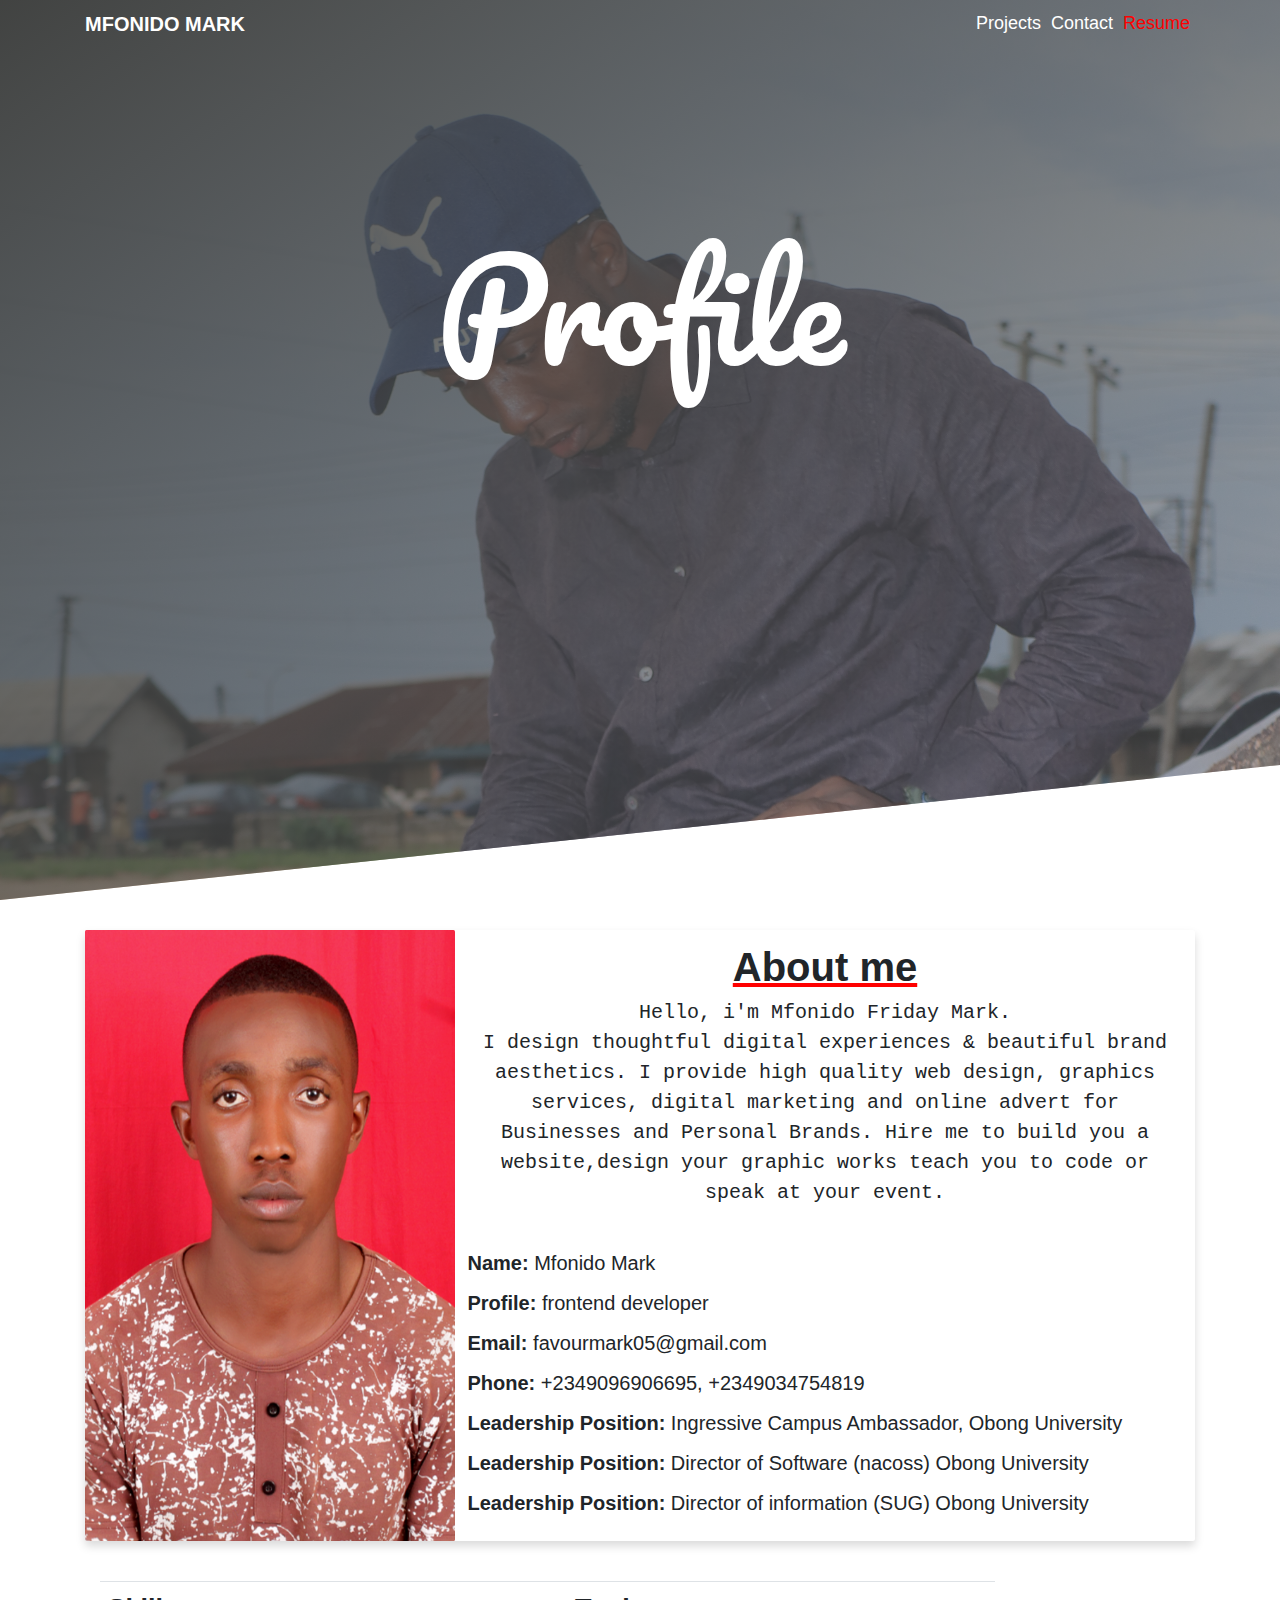
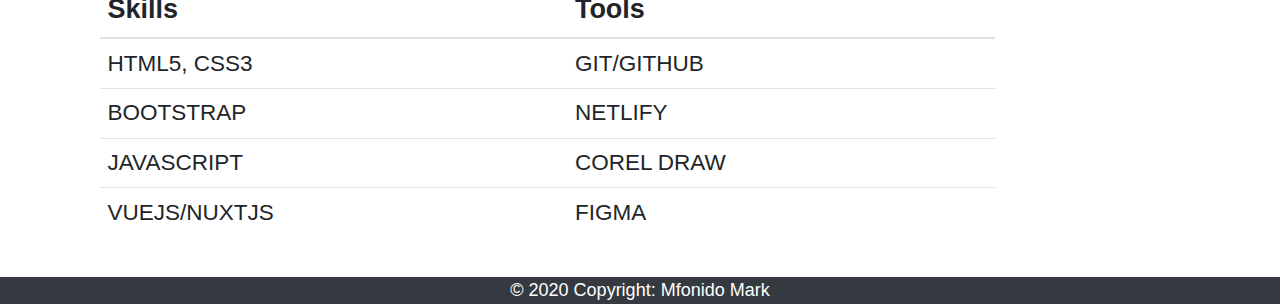
==== commit ad58d096: "resume added" ====
--- a/about.html
+++ b/about.html
@@ -41,6 +41,9 @@
                 <li class="nav-item">
                   <a class="nav-link" href="contact.html">Contact</a>
                 </li>
+                <li class="nav-item">
+                  <a class="nav-link active-now resume" href="doc/Resume.pdf">Resume</a>
+              </li>
               </ul>
             </div>
           </div>
--- a/style.css
+++ b/style.css
@@ -173,7 +173,7 @@
 }
 .about-welcome-sect > h1{
     color: white;
-    font-size: 19vh;
+    font-size: 15vh;
     padding-top: 20vh;
     padding-bottom: 30vh;
     text-align: center;
@@ -270,3 +270,7 @@
 footer{
     font-size: 2vh;
 }
+
+.resume{
+    color: red !important;
+}
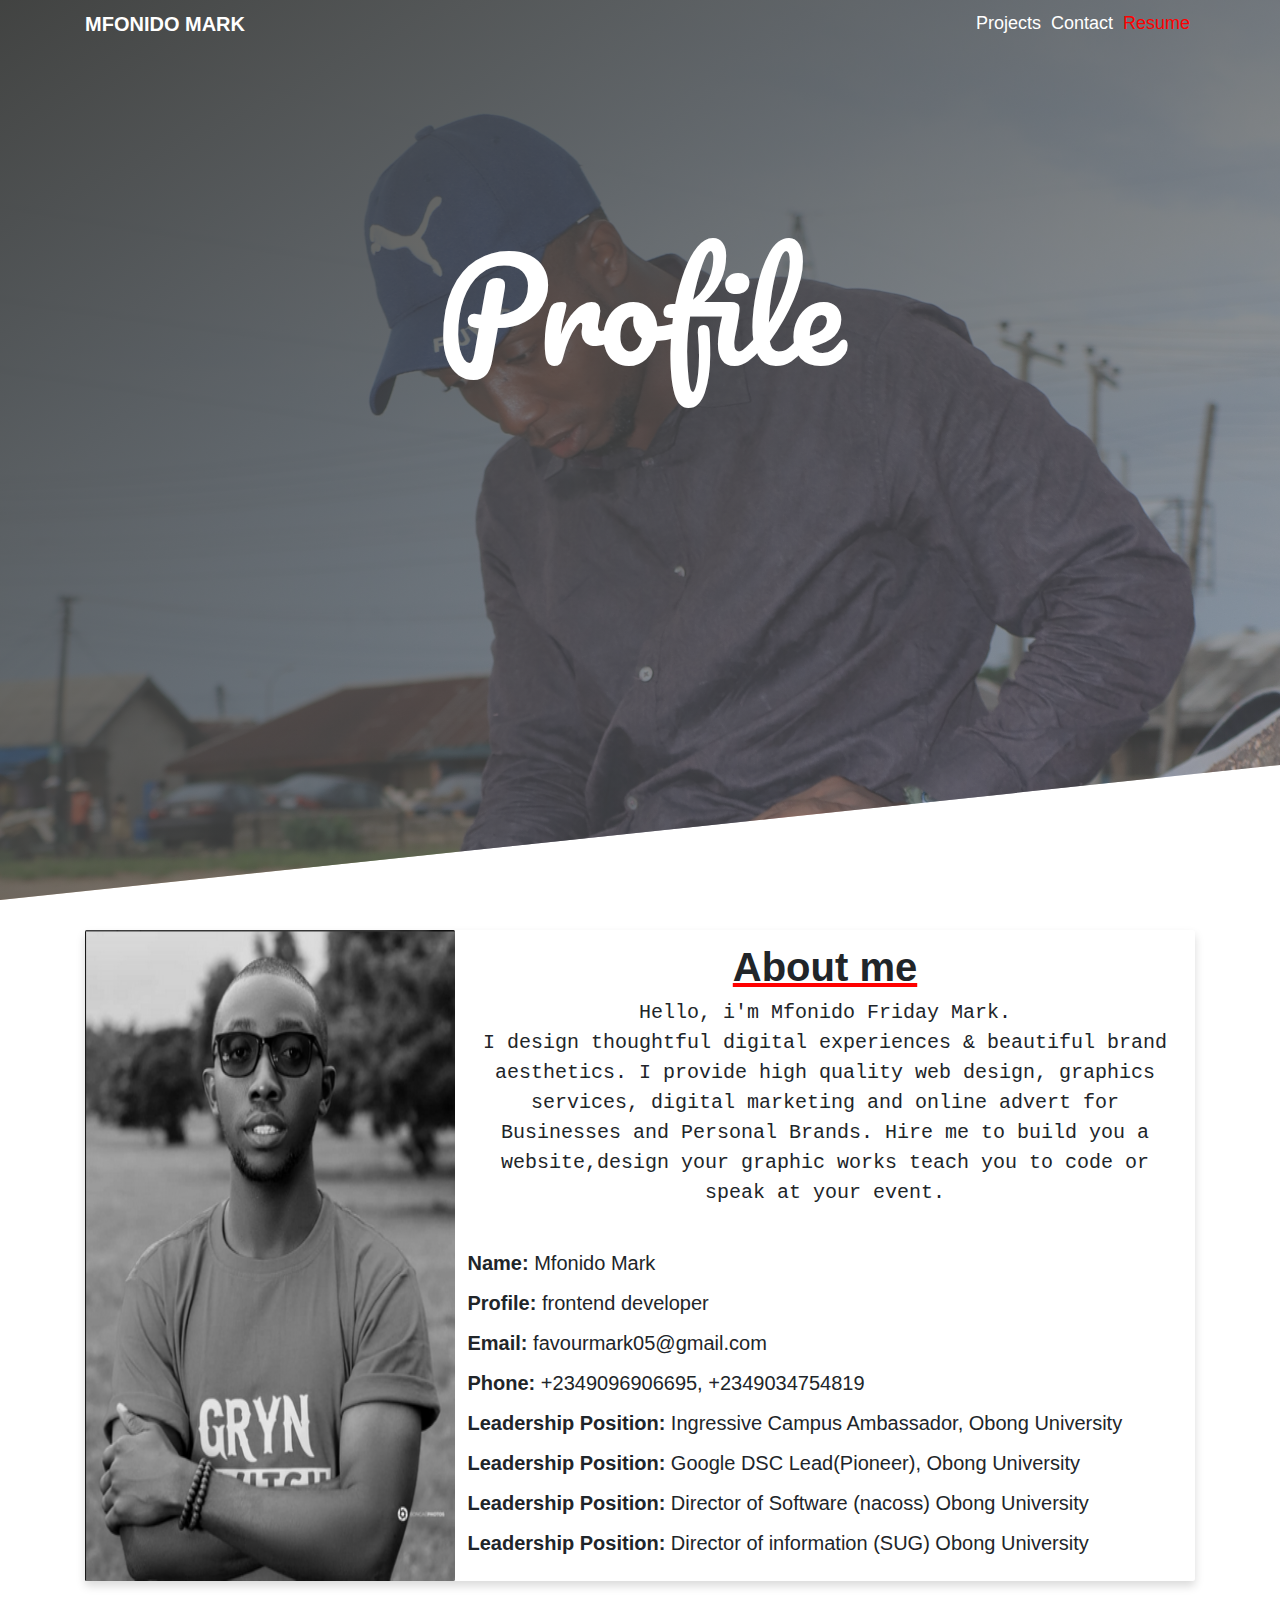
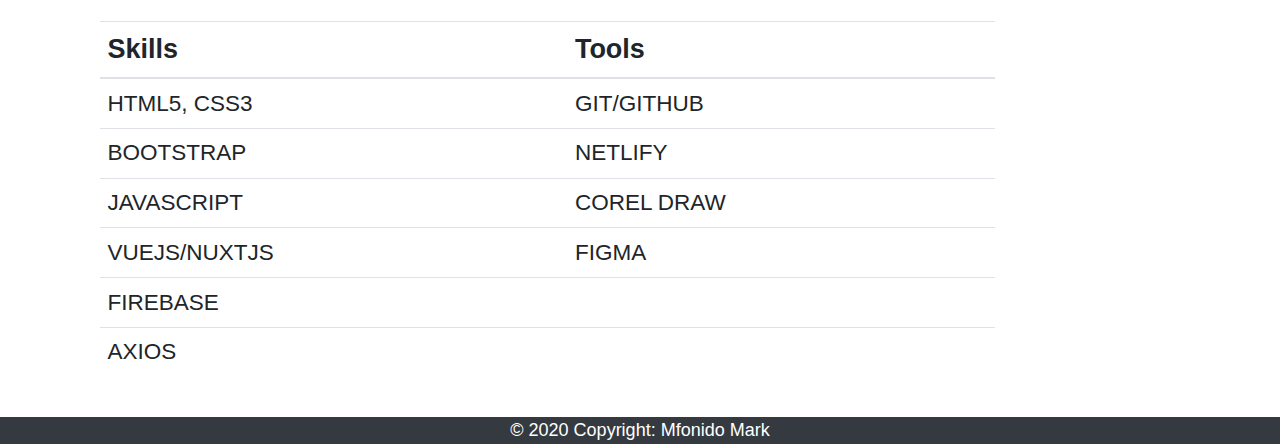
==== commit 574b6daa: "Resume update" ====
--- a/about.html
+++ b/about.html
@@ -56,7 +56,7 @@
     <div class="card mb-3 shadow" style="max-width: fit-content; max-height: fit-content;">
       <div class="row no-gutters">
         <div class="col-md-4">
-          <img src="img/about.jpg" class="card-img" alt="..." style="height: 100%;">
+          <img src="img/about.png" class="card-img" alt="..." style="height: 100%;">
         </div>
         <div class="col-md-8">
           <div class="card-body">
@@ -74,6 +74,8 @@
               <p><span class="title-s">Phone: </span> <span>+2349096906695, +2349034754819</span></p>
               <p><span class="title-s">Leadership Position: </span> <span>Ingressive Campus Ambassador, Obong
                   University</span></p>
+                  <p><span class="title-s">Leadership Position: </span> <span>Google DSC Lead(Pioneer), Obong
+                    University</span></p>
               <p><span class="title-s">Leadership Position: </span> <span>Director of Software (nacoss) Obong
                   University</span></p>
               <p><span class="title-s">Leadership Position: </span> <span>Director of information (SUG) Obong
@@ -84,33 +86,7 @@
       </div>
     </div>
   </div>
-  <!-- <div class="container">
-    <div class="col-md-12 py-5">
-        <div class="skill-mf">
-            <p class="title-ss">Skill</p>
-
-            <span>HTML5</span> <br><br>
-            
-            <span>CSS3</span> <br><br>
-            
-            <span>VUE.JS</span><br><br>
-            
-            <span>NUXT.JS</span> <br><br>
-            
-            <span>JAVASCRIPT</span> <br><br>
-
-            <span>COREL DRAW</span> <br><br>
-
-            <span>GIT/GITHUB</span> <br> <br>
-
-            <span>BOOTSTRAP</span> <br>
-            
-          </div>
-        </div>
-    </div>
-  </div> -->
-
-  <div class="container mx-auto py-5">
+    <div class="container mx-auto py-5">
     <div class="col-md-10 ">
       <table class="table">
         <thead>
@@ -136,6 +112,14 @@
           <tr>
             <td>VUEJS/NUXTJS</td>
             <td>FIGMA</td>
+          </tr>
+          <tr>
+            <td>FIREBASE</td>
+            <td></td>
+          </tr>
+          <tr>
+            <td>AXIOS</td>
+            <td></td>
           </tr>
         </tbody>
       </table>
--- a/style.css
+++ b/style.css
@@ -1,7 +1,8 @@
 /* Global stylings */
 html{
     box-sizing: border-box;
-    font-size: 62.5%
+    font-size: 62.5%;
+    scroll-behavior: smooth
 }
 *,
 *::after,
